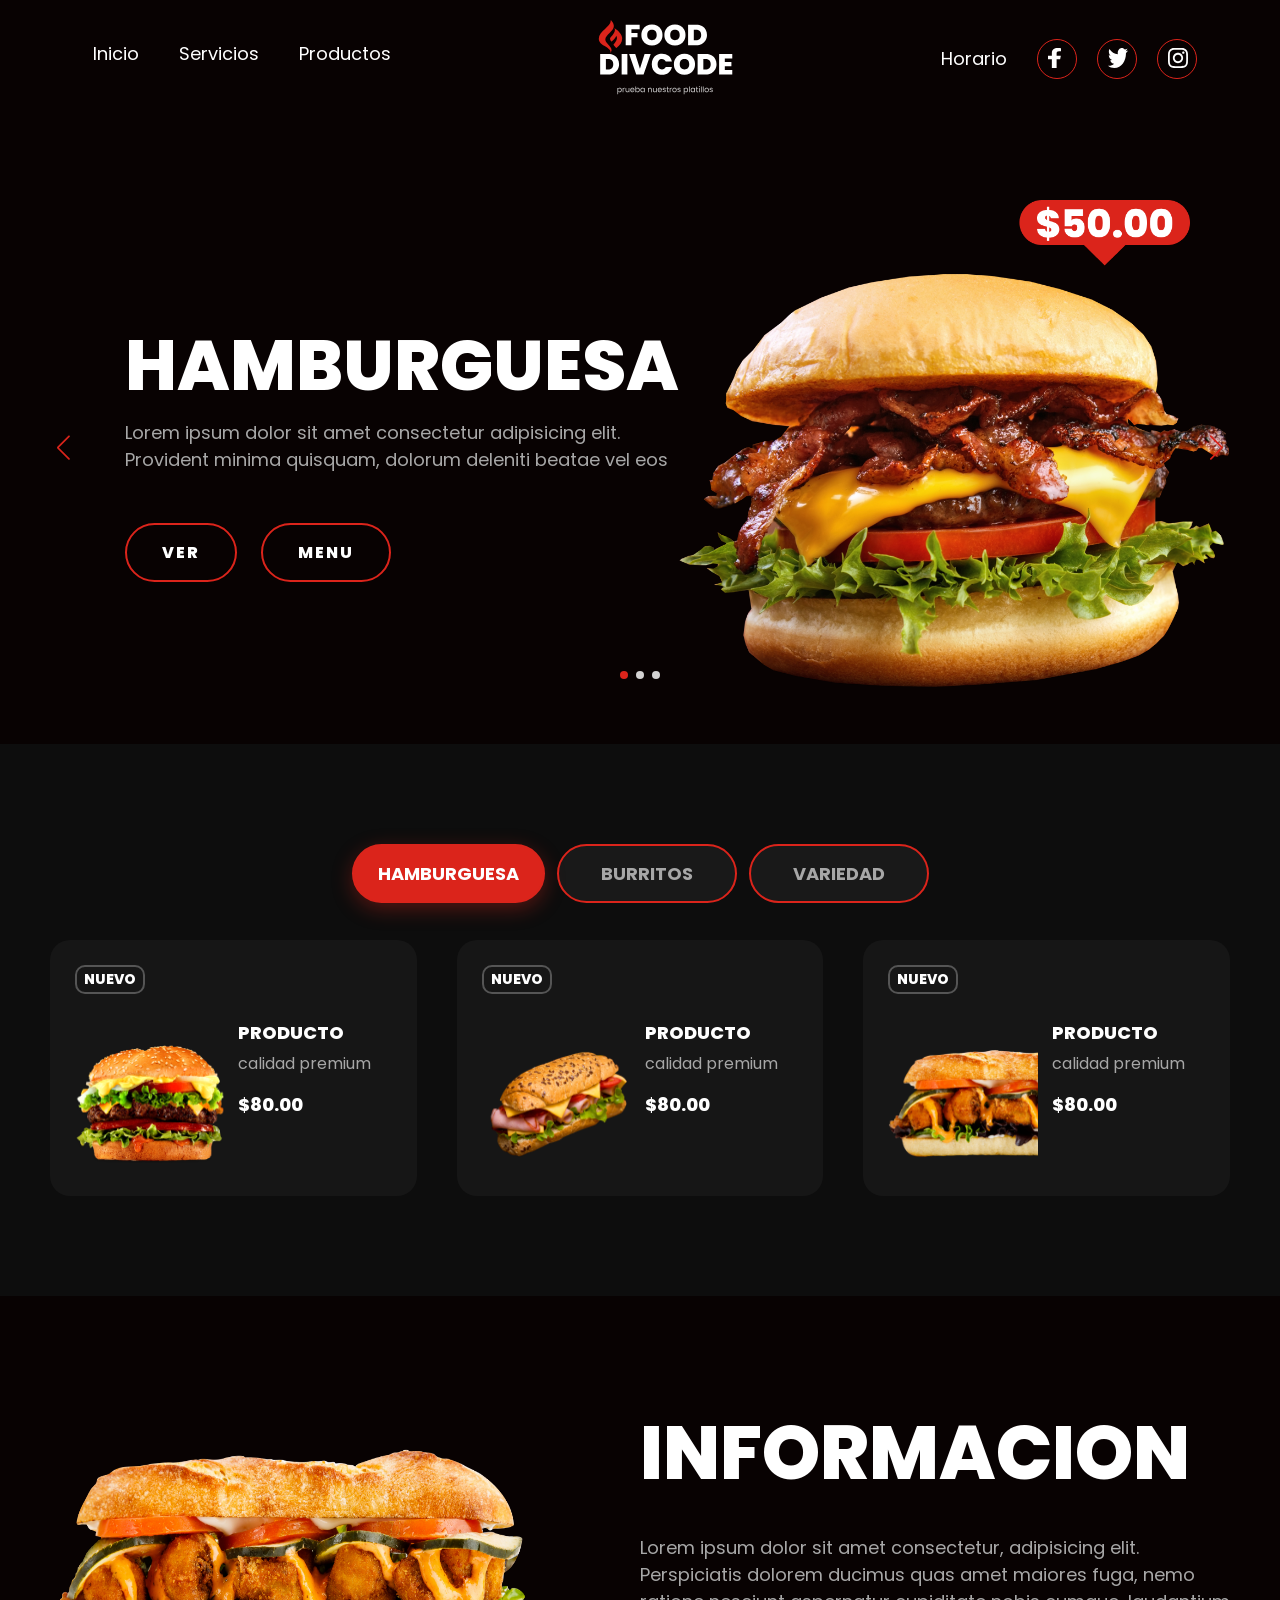
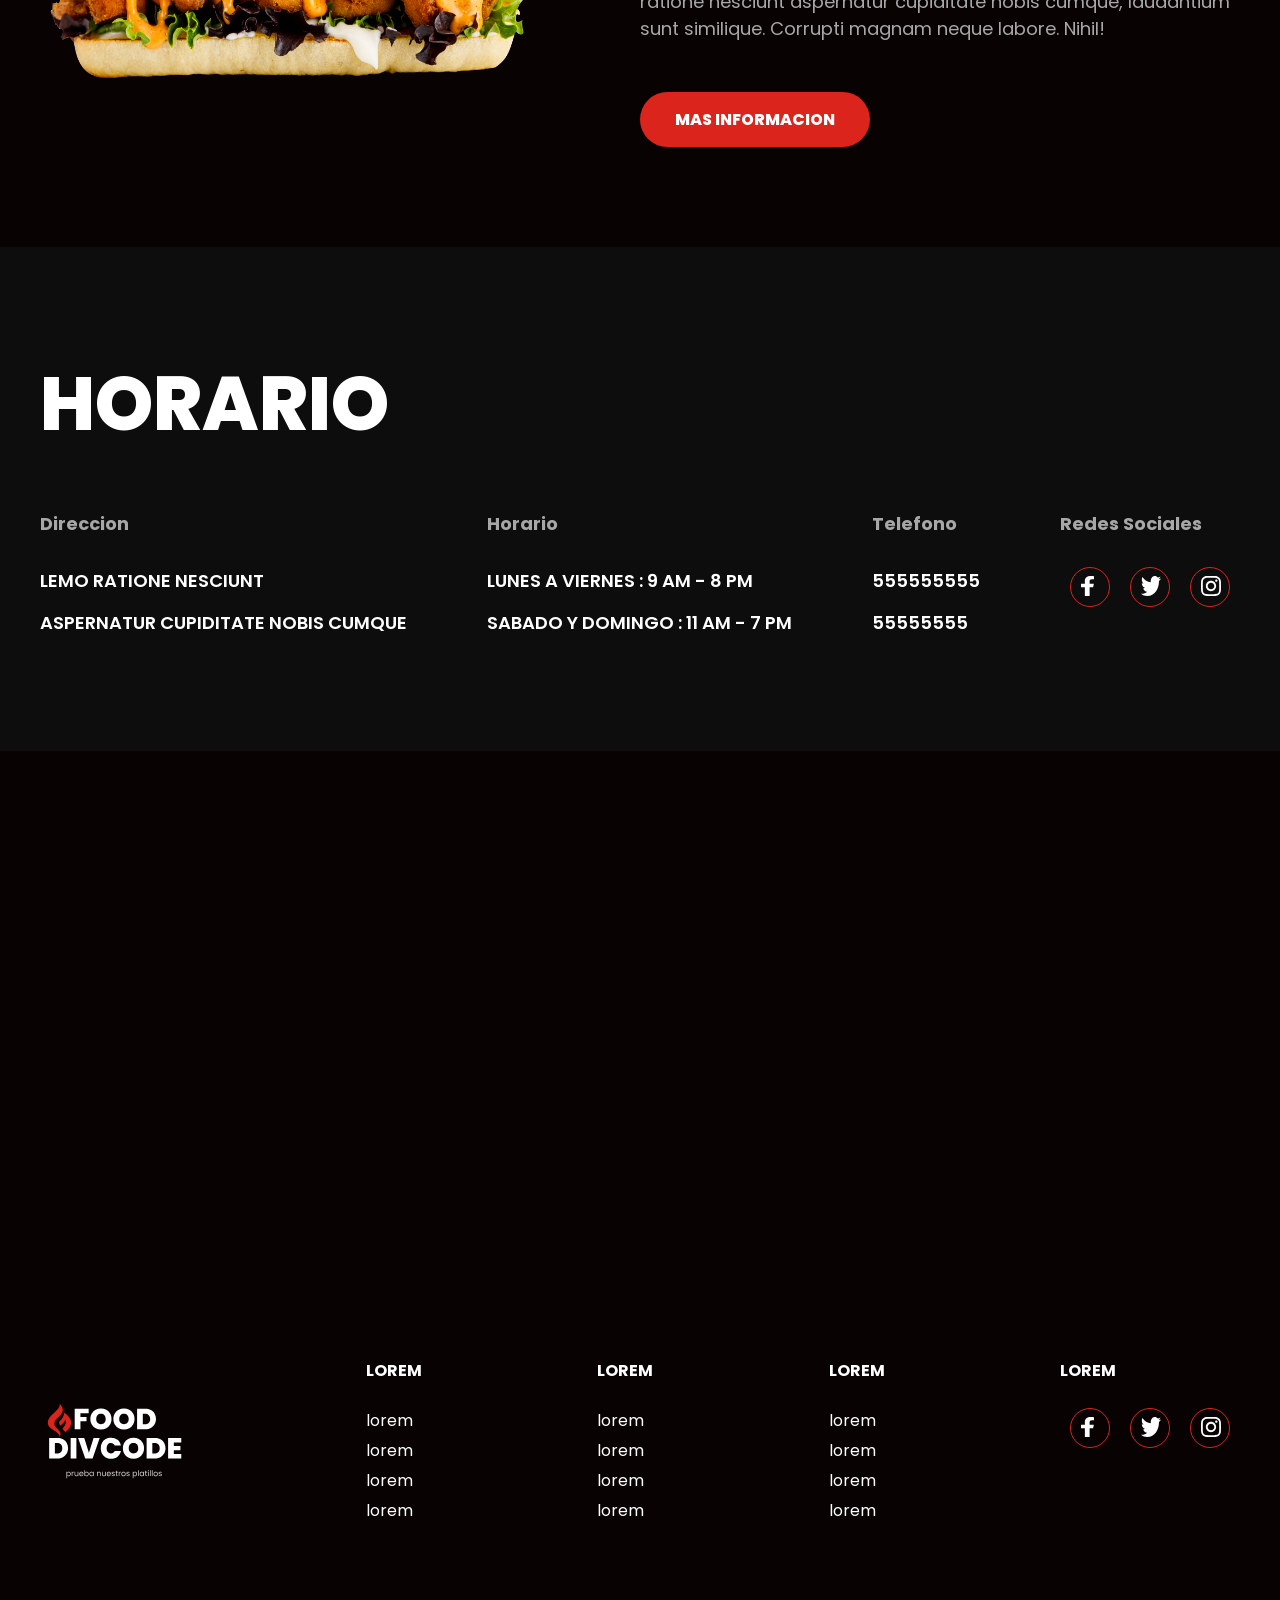
==== mobilesss/index.html @ f2d235e1 "Add files via upload" ====
<!DOCTYPE html>
<html lang="en">

<head>
    <meta charset="UTF-8">
    <meta http-equiv="X-UA-Compatible" content="IE=edge">
    <meta name="viewport" content="width=device-width, initial-scale=1.0">
    <title>Document</title>
    <link rel="stylesheet" href="https://cdn.jsdelivr.net/npm/swiper/swiper-bundle.min.css" />
    <link rel="stylesheet" href="style.css">
</head>

<body>

    <header>

        <div class="menu container">
            <img class="logo-1" src="images/logo.svg" alt="">
            <input type="checkbox" id="menu" />
            <label for="menu">
                <img src="images/menu.png" class="menu-icono" alt="">
            </label>
            <nav class="navbar">
                <div class="menu-1">
                    <ul>
                        <li><a href="#">Inicio</a></li>
                        <li><a href="#">Servicios</a></li>
                        <li><a href="#">Productos</a></li>
                    </ul>
                </div>
                <img class="logo-2" src="images/logo.svg" alt="">
                <div class="menu-2">
                    <ul>
                        <li><a href="#">Horario</a></li>
                    </ul>
                    <div class="socials">
                        <a href="#">
                            <div class="social">
                                <img src="images/s1.svg" alt="">
                            </div>
                        </a>
                        <a href="#">
                            <div class="social">
                                <img src="images/s2.svg" alt="">
                            </div>
                        </a>
                        <a href="#">
                            <div class="social">
                                <img src="images/s3.svg" alt="">
                            </div>
                        </a>
                    </div>
                </div>
            </nav>
        </div>

        <div class="header-content container">

            <div class="swiper mySwiper-1">
                <div class="swiper-wrapper">

                    <div class="swiper-slide">
                        <div class="slider">
                            <div class="slider-txt">
                                <h1>Hamburguesa</h1>
                                <p>
                                    Lorem ipsum dolor sit amet consectetur adipisicing elit.
                                    Provident minima quisquam,
                                    dolorum deleniti beatae vel eos
                                </p>
                                <div class="botones">
                                    <a href="#" class="btn-1">Ver</a>
                                    <a href="#" class="btn-1">Menu</a>
                                </div>
                            </div>
                            <div class="slider-img">
                                <img src="images/slider1.png" alt="">
                            </div>
                        </div>
                    </div>
                    <div class="swiper-slide">
                        <div class="slider">
                            <div class="slider-txt">
                                <h1>Torta</h1>
                                <p>
                                    Lorem ipsum dolor sit amet consectetur adipisicing elit.
                                    Provident minima quisquam,
                                    dolorum deleniti beatae vel eos
                                </p>
                                <div class="botones">
                                    <a href="#" class="btn-1">Ver</a>
                                    <a href="#" class="btn-1">Menu</a>
                                </div>
                            </div>
                            <div class="slider-img">
                                <img src="images/slider2.png" alt="">
                            </div>
                        </div>
                    </div>
                    <div class="swiper-slide">
                        <div class="slider">
                            <div class="slider-txt">
                                <h1>Hamburguesa</h1>
                                <p>
                                    Lorem ipsum dolor sit amet consectetur adipisicing elit.
                                    Provident minima quisquam,
                                    dolorum deleniti beatae vel eos
                                </p>
                                <div class="botones">
                                    <a href="#" class="btn-1">Ver</a>
                                    <a href="#" class="btn-1">Menu</a>
                                </div>
                            </div>
                            <div class="slider-img">
                                <img src="images/slider3.png" alt="">
                            </div>
                        </div>
                    </div>

                </div>
                <div class="swiper-button-next"></div>
                <div class="swiper-button-prev"></div>
                <div class="swiper-pagination"></div>
            </div>

        </div>


    </header>



    <main class="products">
        <div class="tabs container">

            <input type="radio" name="tabs" id="tab1" checked class="tabInput" value="1">
            <label for="tab1">Hamburguesa</label>
            <div class="tab">
                <div class="swiper mySwiper-2" id="swiper1">
                    <div class="swiper-wrapper">
                        <div class="swiper-slide">
                            <div class="product">
                                <div class="product-img">
                                    <h4>Nuevo</h4>
                                    <img src="images/food1.png" alt="">
                                </div>
                                <div class="product-txt">
                                    <h4>Producto</h4>
                                    <p>calidad premium</p>
                                    <span class="price">$80.00</span>
                                </div>
                            </div>
                        </div>
                        <div class="swiper-slide">
                            <div class="product">
                                <div class="product-img">
                                    <h4>Nuevo</h4>
                                    <img src="images/food2.png" alt="">
                                </div>
                                <div class="product-txt">
                                    <h4>Producto</h4>
                                    <p>calidad premium</p>
                                    <span class="price">$80.00</span>
                                </div>
                            </div>
                        </div>
                        <div class="swiper-slide">
                            <div class="product">
                                <div class="product-img">
                                    <h4>Nuevo</h4>
                                    <img src="images/food3.png" alt="">
                                </div>
                                <div class="product-txt">
                                    <h4>Producto</h4>
                                    <p>calidad premium</p>
                                    <span class="price">$80.00</span>
                                </div>
                            </div>
                        </div>
                    </div>
                    <div class="swiper-button-next"></div>
                    <div class="swiper-button-prev"></div>
                </div>
            </div>


            <input type="radio" name="tabs" id="tab2" class="tabInput" value="2">
            <label for="tab2">Burritos</label>
            <div class="tab">
                <div class="swiper mySwiper-2" id="swiper2">
                    <div class="swiper-wrapper">
                        <div class="swiper-slide">
                            <div class="product">
                                <div class="product-img">
                                    <h4>Nuevo</h4>
                                    <img src="images/food4.png" alt="">
                                </div>
                                <div class="product-txt">
                                    <h4>Producto</h4>
                                    <p>calidad premium</p>
                                    <span class="price">$80.00</span>
                                </div>
                            </div>
                        </div>
                        <div class="swiper-slide">
                            <div class="product">
                                <div class="product-img">
                                    <h4>Nuevo</h4>
                                    <img src="images/food5.png" alt="">
                                </div>
                                <div class="product-txt">
                                    <h4>Producto</h4>
                                    <p>calidad premium</p>
                                    <span class="price">$80.00</span>
                                </div>
                            </div>
                        </div>
                        <div class="swiper-slide">
                            <div class="product">
                                <div class="product-img">
                                    <h4>Nuevo</h4>
                                    <img src="images/food6.png" alt="">
                                </div>
                                <div class="product-txt">
                                    <h4>Producto</h4>
                                    <p>calidad premium</p>
                                    <span class="price">$80.00</span>
                                </div>
                            </div>
                        </div>
                    </div>
                    <div class="swiper-button-next"></div>
                    <div class="swiper-button-prev"></div>
                </div>
            </div>

            <input type="radio" name="tabs" id="tab3" class="tabInput" value="3">
            <label for="tab3">Variedad</label>
            <div class="tab">
                <div class="swiper mySwiper-2" id="swiper3">
                    <div class="swiper-wrapper">
                        <div class="swiper-slide">
                            <div class="product">
                                <div class="product-img">
                                    <h4>Nuevo</h4>
                                    <img src="images/food7.png" alt="">
                                </div>
                                <div class="product-txt">
                                    <h4>Producto</h4>
                                    <p>calidad premium</p>
                                    <span class="price">$80.00</span>
                                </div>
                            </div>
                        </div>
                        <div class="swiper-slide">
                            <div class="product">
                                <div class="product-img">
                                    <h4>Nuevo</h4>
                                    <img src="images/food8.png" alt="">
                                </div>
                                <div class="product-txt">
                                    <h4>Producto</h4>
                                    <p>calidad premium</p>
                                    <span class="price">$80.00</span>
                                </div>
                            </div>
                        </div>
                        <div class="swiper-slide">
                            <div class="product">
                                <div class="product-img">
                                    <h4>Nuevo</h4>
                                    <img src="images/food9.png" alt="">
                                </div>
                                <div class="product-txt">
                                    <h4>Producto</h4>
                                    <p>calidad premium</p>
                                    <span class="price">$80.00</span>
                                </div>
                            </div>
                        </div>
                    </div>
                    <div class="swiper-button-next"></div>
                    <div class="swiper-button-prev"></div>
                </div>
            </div>



        </div>
    </main>

    <section class="info container">

        <div class="info-img">
            <img src="images/info.png" alt="">
        </div>

        <div class="info-txt">
            <h2>Informacion</h2>
            <p>
                Lorem ipsum dolor sit amet consectetur, adipisicing elit.
                 Perspiciatis dolorem ducimus quas amet maiores
                fuga, nemo ratione nesciunt aspernatur cupiditate nobis cumque,
                 laudantium sunt similique. Corrupti
                magnam neque labore. Nihil!
            </p>
            <a href="#" class="btn-2">Mas informacion</a>
        </div>

    </section>

    <section class="horario">
        <div class="horario-info container">
            <h2>Horario</h2>
            <div class="horario-txt">
                    <div class="txt">
                        <h4>Direccion</h4>
                        <p>
                            Lemo ratione nesciunt 
                        </p>
                        <p>
                            Aspernatur cupiditate nobis cumque
                        </p>
                    </div>
                    <div class="txt">
                        <h4>Horario</h4>
                        <p>
                            Lunes a Viernes : 9 am - 8 pm
                        </p>
                        <p>
                            Sabado y Domingo : 11 am - 7 pm
                        </p>
                    </div>
                    <div class="txt">
                        <h4>Telefono</h4>
                        <p>
                           555555555
                        </p>
                        <p>
                            55555555
                        </p>
                    </div>
                    <div class="txt">
                        <h4>Redes Sociales</h4>
                        <div class="socials">
                            <a href="#">
                                <div class="social">
                                    <img src="images/s1.svg" alt="">
                                </div>
                            </a>
                            <a href="#">
                                <div class="social">
                                    <img src="images/s2.svg" alt="">
                                </div>
                            </a>
                            <a href="#">
                                <div class="social">
                                    <img src="images/s3.svg" alt="">
                                </div>
                            </a>
                        </div>
                    </div>
            </div>
        </div>
    </section>


    <section>

        <iframe class="map" src="https://www.google.com/maps/embed?pb=!1m18!1m12!1m3!1d340969.99444204353!2d-99.13355093242944!3d19.22916295262336!2m3!1f0!2f0!3f0!3m2!1i1024!2i768!4f13.1!3m3!1m2!1s0x85ce0026db097507%3A0x54061076265ee841!2sCiudad%20de%20M%C3%A9xico%2C%20CDMX!5e0!3m2!1ses-419!2smx!4v1674066424149!5m2!1ses-419!2smx" width="100%" height="500" style="border:0;" allowfullscreen="" loading="lazy" referrerpolicy="no-referrer-when-downgrade"></iframe>

    </section>

    <footer class="footer container">

        <img class="logo-2" src="images/logo.svg" alt="">
        <div class="links">
            <h4>lorem</h4>
            <ul>
                <li><a href="#">lorem</a></li>
                <li><a href="#">lorem</a></li>
                <li><a href="#">lorem</a></li>
                <li><a href="#">lorem</a></li>
            </ul>
        </div>
        <div class="links">
            <h4>lorem</h4>
            <ul>
                <li><a href="#">lorem</a></li>
                <li><a href="#">lorem</a></li>
                <li><a href="#">lorem</a></li>
                <li><a href="#">lorem</a></li>
            </ul>
        </div>
        <div class="links">
            <h4>lorem</h4>
            <ul>
                <li><a href="#">lorem</a></li>
                <li><a href="#">lorem</a></li>
                <li><a href="#">lorem</a></li>
                <li><a href="#">lorem</a></li>
            </ul>
        </div>
        <div class="links">
            <h4>lorem</h4>
            <div class="socials">
                <a href="#">
                    <div class="social">
                        <img src="images/s1.svg" alt="">
                    </div>
                </a>
                <a href="#">
                    <div class="social">
                        <img src="images/s2.svg" alt="">
                    </div>
                </a>
                <a href="#">
                    <div class="social">
                        <img src="images/s3.svg" alt="">
                    </div>
                </a>
            </div>
        </div>
    </footer>



    <script src="https://cdn.jsdelivr.net/npm/swiper/swiper-bundle.min.js"></script>

    <script src="script.js"></script>
</body>

</html>
---- mobilesss/style.css ----
@import url('https://fonts.googleapis.com/css2?family=Poppins:wght@400;500;600;700;800&display=swap');

* {
    margin: 0;
    padding: 0;
    box-sizing: border-box;
    text-decoration: none;
    list-style: none;
}

body {
    background-color: #080202;
    font-family: 'Poppins', sans-serif;
}

.container {
    max-width: 1200px;
    margin: 0 auto;
}

.swiper-button-prev::after {
    font-size: 25px;
}
.swiper-button-next::after {
    font-size: 25px;
}

.swiper-button-next {
    color: #DB241B;
}
.swiper-button-prev {
    color: #DB241B;
}

.swiper-pagination-bullet {
    background-color: #D3D2D2;
    opacity: 1;
}

.swiper-pagination-bullet-active {
    background-color: #DB241B;
}

.menu {
    position: absolute;
    top: 20px;
    left: 0;
    right: 0;
    display: flex;
    justify-content: center;
    z-index: 1000;
}

.navbar {
    display: flex;
}
.menu-1{
    margin-right: 180px;
}

.menu-2 {
    margin-left: 180px;
    display: flex;
    align-items: center;
}

.logo-1 {
    width: 0;
}
.logo-2 {
    width: 150px;
}

.socials {
    display: flex;
}

.social {
    margin: 0 10px;
    height: 40px;
    width: 40px;
    border: 1px solid #DB241B;
    border-radius: 50%;
}

.social:hover {
    background-color: #DB241B;
}

.social img {
    margin: 8px 0 0 10px;
}

.menu .navbar ul li {
    position: relative;
    float: left;
}

.menu .navbar ul li a {
    font-size: 18px;
    padding: 20px;
    color: #FFFFFF;
    display: block;
}

.menu .navbar ul li a:hover {
    color: #DB241B;
}

#menu {
    display: none;
}

.menu-icono {
    width: 25px;
}

.menu label {
    cursor: pointer;
    display: none;
}

.header-content {
    margin-top: 200px;
    padding-bottom: 50px;
}

.slider {
    display: flex;
    align-items: center;
}

.slider-txt {
    margin-left: 85px;
    width: 50%;
}
.slider-txt h1 {
    font-size: 70px;
    color: #FFFFFF;
    text-transform: uppercase;
    font-weight: 800;
}

.slider-txt p {
    font-size: 18px;
    color: #A7A7A7;
}

.botones {
    margin-top: 50px;
}

.btn-1 {
    display: inline-block;
    padding: 15px 35px;
    border: 2px solid #DB241B;
    color: #FFFFFF;
    font-weight: 800;
    letter-spacing: 2px;
    text-transform: uppercase;
    margin-right: 20px;
    border-radius: 50px;
}

.btn-1:hover {
    background-color: #DB241B;
}

.slider-img {
    width: 50%;
}

.slider-img img {
    margin-right: 225px;
    width: 550px;
}

.products {
    background-color: #0d0d0d;
}

.tabs {
    display: flex;
    flex-wrap: wrap;
    padding: 100px 0px;
}

.tabs label {
    width: 15%;
    order: 1;
    display: block;
    padding: 20px 0;
    text-align: center;
    cursor: pointer;
    color: #A7A7A7;
    font-weight: 700;
    font-size: 18px;
    text-transform: uppercase;
    transition: background ease 0.2s;
}

.tabs .tab {
    order: 99;
    flex-grow: 1;
    width: 100%;
    display: none;
    padding-top: 25px;
}

.tabs input[type="radio"] {
    display: none;
}
.tabs input[type="radio"]:checked + label {
    border-bottom: 2px solid #DB241B;
    color: #FFFFFF;
}

.tabs input[type="radio"]:checked + label + .tab {
    display: block;
} 

.product {
    display: flex;
    align-items: center;
    padding: 25px;
    margin: 0 10px;

}

.product-img {
    width: 50%;
    text-align: left;
}

.product-img h4 {
    display: inline-block;
    padding: 5px 7px;
    line-height: 15px;
    color: #FFFFFF;
    font-size: 14px;
    text-transform: uppercase;
    font-weight: 800;
    border: 2px solid #555555;
    border-radius: 10px;
    margin-bottom: 50px;
}

.product-img img {
    width: 150px;
    height: 120px;
 }

 .product-txt {
    width: 50%;
    margin-left: 10px;
    text-align: left;
 }

 .product-txt h4 {
    color: #FFFFFF;
    font-size: 18px;
    text-transform: uppercase;
    font-weight: 800;
    margin-bottom: 5px;
 }

 .product-txt p {
    color: #A7A7A7;
    font-size: 16px;
    margin-bottom: 15px;
 }

 .product-txt span {
    color: #FFFFFF;
    font-size: 18px;
    font-weight: 800;
 }

 .info {
    padding: 100px 0px;
    display: flex;
    align-items: center;
 }

 .info-img {
    width: 50%;
 }

 .info-img img {
    width: 500px;
    height: 250px;
 }

 .info-txt {    
    width: 50%;
 }

 .info-txt h2 {
    font-size: 75px;
    color: #FFFFFF;
    font-weight: 800;
    text-transform: uppercase;
    margin-bottom: 25px;
 }

 .info-txt p {
    font-size: 18px;
    color: #A7A7A7;
    margin-bottom: 50px;
 }

 .btn-2 {
    display: inline-block;
    padding: 15px 35px;
    background-color: #DB241B;
    color: #FFFFFF;
    font-weight: 800;
    text-transform: uppercase;
    border-radius: 50px;
 }

 .btn-2:hover {
    background-color: #ab1c15;
 }

 .horario {
    padding: 100px 0px;
    background-color: #0d0d0d;
 }

 .horario-info h2 {
    font-size: 75px;
    color: #FFFFFF;
    font-weight: 800;
    text-transform: uppercase;
    margin-bottom: 50px;
 }

 .horario-txt {
    display: flex;
    justify-content: space-between;
 }

 .txt {
    color: #FFFFFF;
 }

 .txt h4 {
    font-size: 18px;
    color: #A7A7A7;
    margin-bottom: 30px;
 }

 .txt p {
    font-size: 18px;
    text-transform: uppercase;
    font-weight: 600;
    margin-bottom: 15px;
 }


 .map {
    filter: grayscale(100%) invert(92%) contrast(93%);
 }

 .footer {
    padding: 100px 0px;
    display: flex;
    justify-content: space-between;
 }

 .links h4 { 
    color: #FFFFFF;
    text-transform: uppercase;
    margin-bottom: 25px;
 }

 .links ul li a {
    color: #FFFFFF;
    font-size: 16px;
    margin-bottom: 5px;
    display: inline-block;
 }

 @media(max-width: 991px) {

    .menu {
        padding: 20px;
        justify-content: space-between;
    }

    .menu-2 {
        display: none;
    }

    .logo-1 {
        width: 100px;
    }

    .logo-2 {
        width: 0;
    }

    .menu label {
        display: initial;
    }

    .menu .navbar {
        position: absolute;
        top: 100%;
        left: 0;
        right: 0;
        background-color: #181818;
        display: none;
    }

    .menu .navbar ul li {
        width: 100%;
    }

    #menu:checked ~ .navbar {
        display: initial;
    }

    .header-content {
        padding: 30px;
        margin-top: 100px;
    }

    .slider {
        flex-direction: column;
    }

    .slider-txt {
        margin-left: 0;
        width: 100%;
        text-align: center;
        margin-bottom: 50px;
    }

    .slider-txt h1 {
        font-size: 50px;
    }

    .slider-txt p {
        font-size: 16px;
    }

    .btn-1 {
        padding: 10px 25px;
        font-size: 14px;
    }

    .slider-img {
        width: 100%;
        text-align: center;
    }

    .slider-img img {
        margin-right: 0px;
        width: 300px;
    }

    .swiper-horizontal > .swiper-pagination-bullets,
    .swiper-pagination-bullets,.swiper-pagination-horizontal,
    .swiper-pagination-custom,
    .swiper-pagination-fraction {
        bottom: -7px;
    }

    .tabs {
        padding: 50px 30px;
    }

    .tabs label {
        width: 33%;
    }

    .info {
        padding: 30px;
        flex-direction: column;
    }

    .info-img {
        width: 100%;
        text-align: center;
    }

    .info-img img {
        width: 400px;
        height: 200px;
        margin-bottom: 25px;
    }

    .info-txt {
        width: 100%;
        text-align: center;
    }

    .info-txt h2 {
        font-size: 50px;
    }

    .info-txt p {
        font-size: 16px;
    }

    .btn-1 {
        font-size: 16px;
    }

    .horario {
        padding: 30px;
        text-align: center;
    }

    .horario-info h2 {
        font-size: 50px;
        margin-bottom: 15px;
    }

    .horario-txt {
        flex-direction: column;
    }

    .socials {
        justify-content: center;
    }

    .social img {
        margin: 8px 0 0 0;
    }

    .footer {
        padding: 30px;
        flex-direction: column;
        text-align: center;
    }

    .links h4 {
        margin: 25px 0px 10px 0px;
    }



 }

/* ===== VERSION PROFESIONAL ===== */
.tabs{
    justify-content:center;
    gap:12px;
}

.tabs label{
    width:auto;
    min-width:180px;
    padding:14px 24px;
    border:2px solid #DB241B;
    border-radius:30px;
    background:rgba(255,255,255,.05);
}

.tabs label:hover{
    transform:translateY(-2px);
}

.tabs input[type="radio"]:checked + label{
    background:#DB241B;
    color:#fff;
    border-bottom:2px solid #DB241B;
    box-shadow:0 6px 20px rgba(219,36,27,.35);
}

.tabs .tab{
    animation:fadeIn .4s ease;
}

.product{
    border-radius:20px;
    background:rgba(255,255,255,.04);
    transition:.3s;
}

.product:hover{
    transform:translateY(-6px);
}

@keyframes fadeIn{
    from{opacity:0;transform:translateY(10px);}
    to{opacity:1;transform:translateY(0);}
}


/* ===== RESPONSIVE CELULARES ===== */
@media (max-width: 768px){
    .tabs{
        display:flex;
        flex-direction:column;
        align-items:center;
        gap:10px;
    }

    .tabs label{
        width:90%;
        min-width:auto;
        text-align:center;
    }

    .product,
    .box,
    .card{
        width:100% !important;
    }

    img{
        max-width:100%;
        height:auto;
    }

    .content,
    .container,
    .wrapper{
        padding-left:15px;
        padding-right:15px;
    }

    h1{
        font-size:2rem !important;
    }

    h2{
        font-size:1.5rem !important;
    }
}
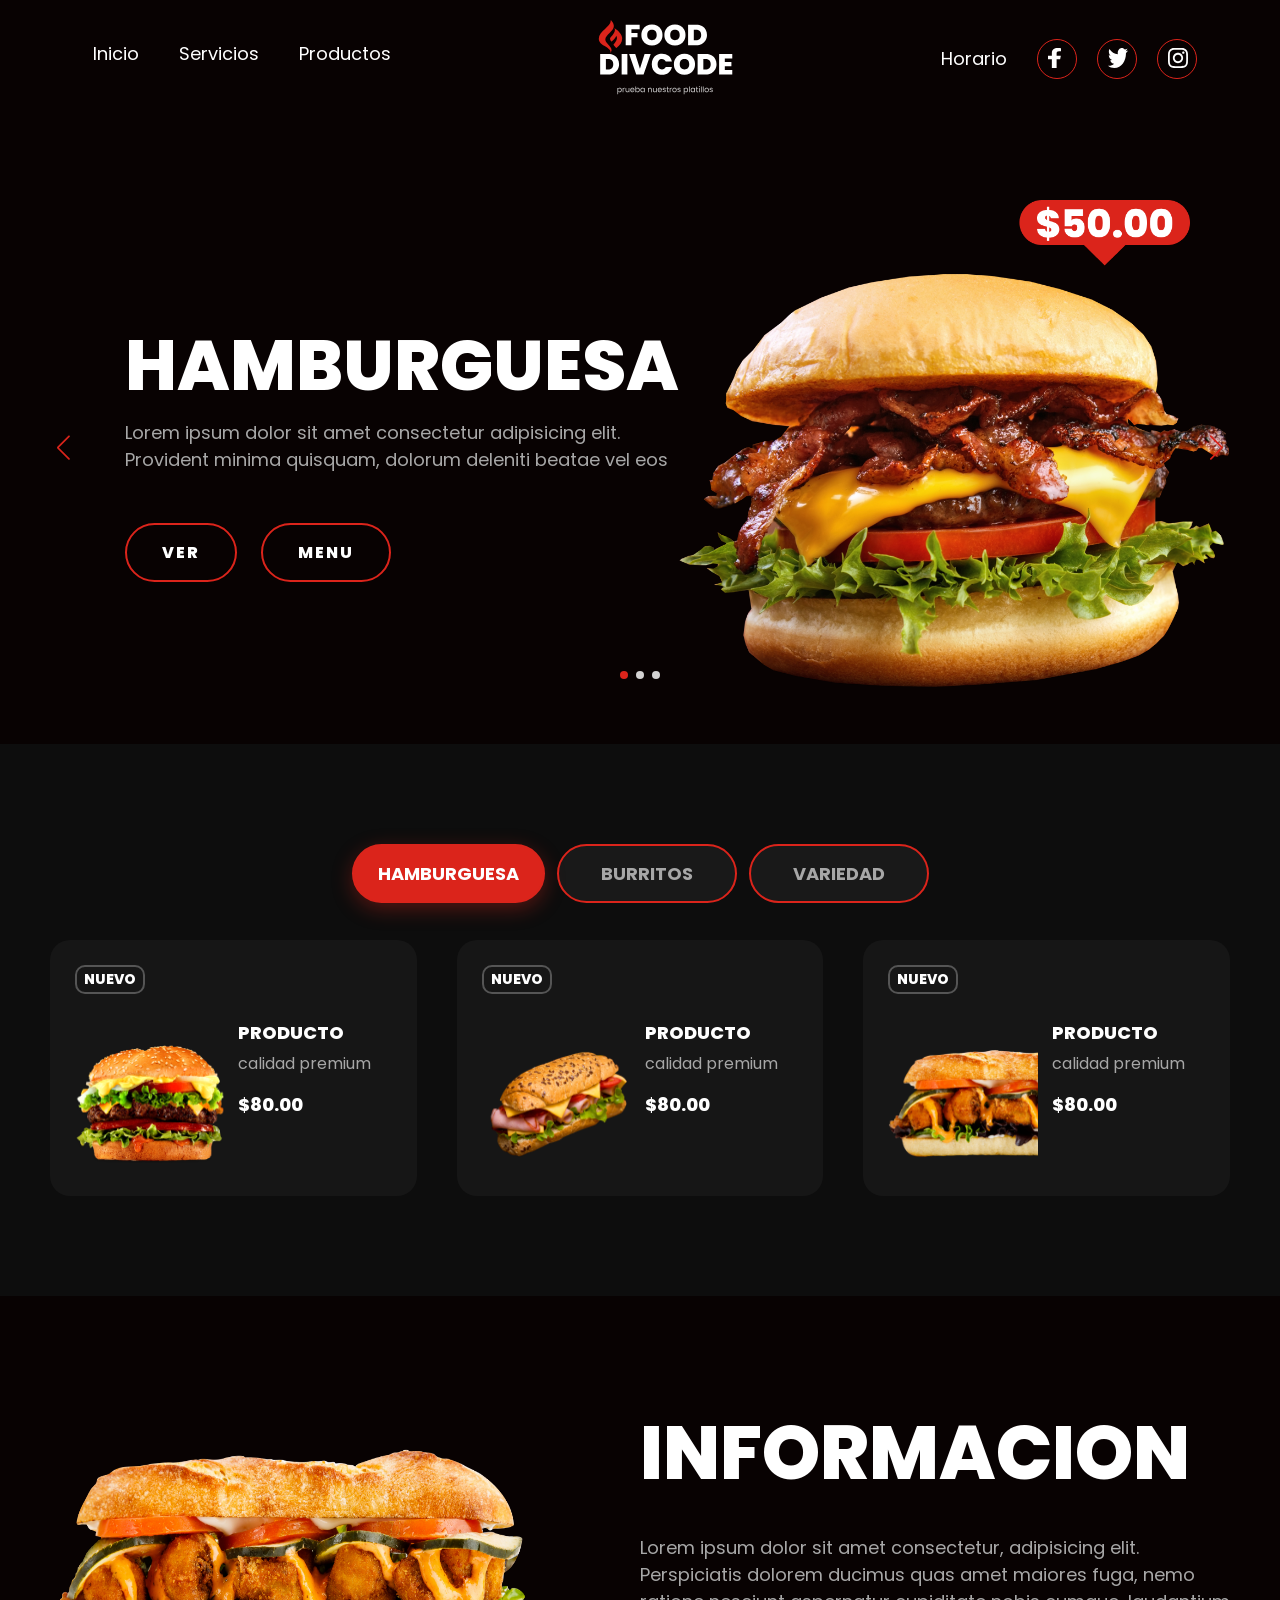
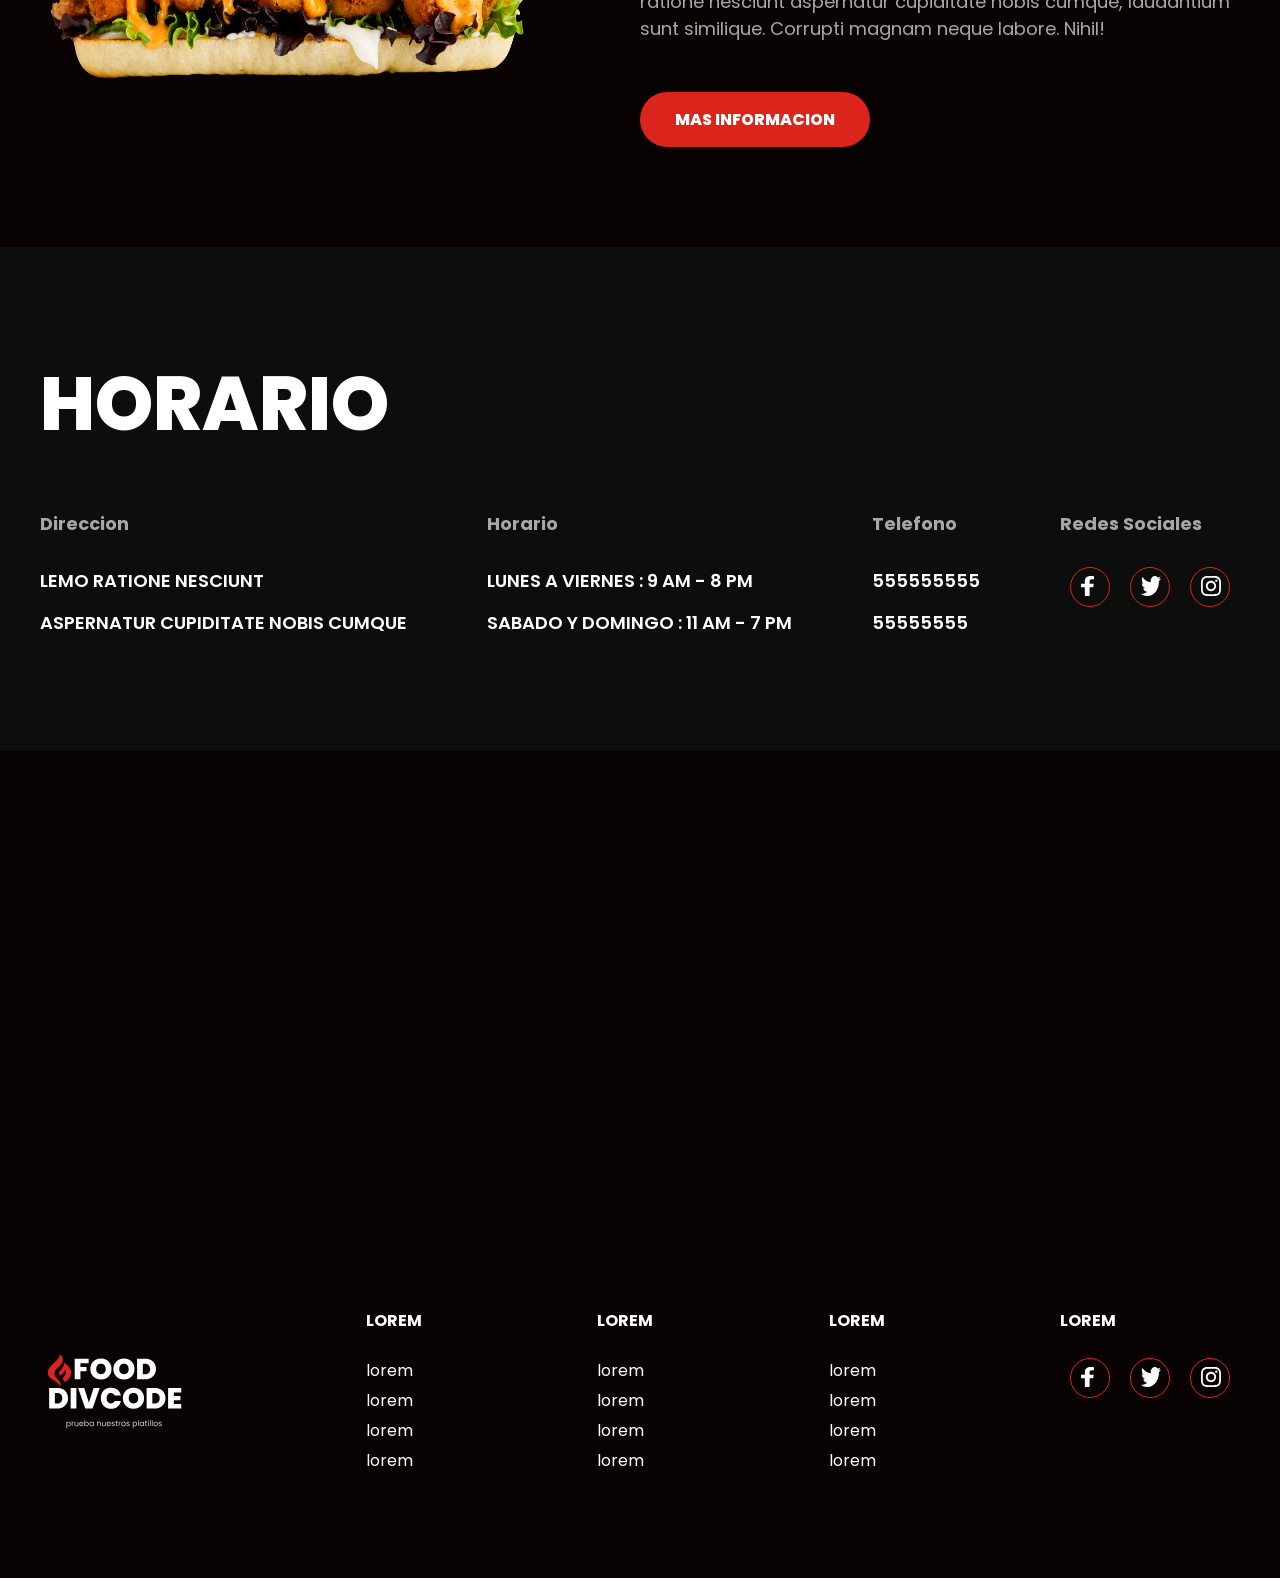
==== commit cf973b0c: "Update index.html" ====
--- a/mobilesss/index.html
+++ b/mobilesss/index.html
@@ -367,7 +367,7 @@
 
     <section>
 
-        <iframe class="map" src="https://www.google.com/maps/embed?pb=!1m18!1m12!1m3!1d340969.99444204353!2d-99.13355093242944!3d19.22916295262336!2m3!1f0!2f0!3f0!3m2!1i1024!2i768!4f13.1!3m3!1m2!1s0x85ce0026db097507%3A0x54061076265ee841!2sCiudad%20de%20M%C3%A9xico%2C%20CDMX!5e0!3m2!1ses-419!2smx!4v1674066424149!5m2!1ses-419!2smx" width="100%" height="500" style="border:0;" allowfullscreen="" loading="lazy" referrerpolicy="no-referrer-when-downgrade"></iframe>
+        <iframe class="map" src="https://www.google.com/maps/embed?pb=!1m18!1m12!1m3!1d58994.2826567042!2d-68.92338545!3d-22.4612725!2m3!1f0!2f0!3f0!3m2!1i1024!2i768!4f13.1!3m3!1m2!1s0x96ab978f95a58b0d%3A0xfe7a093627c72306!2sCalama%2C%20Antofagasta!5e0!3m2!1ses-419!2scl!4v1780543584799!5m2!1ses-419!2scl" width="600" height="450" style="border:0;" allowfullscreen="" loading="lazy" referrerpolicy="no-referrer-when-downgrade" width="100%" height="500" style="border:0;" allowfullscreen="" loading="lazy" referrerpolicy="no-referrer-when-downgrade"></iframe>
 
     </section>
 
@@ -430,4 +430,4 @@
     <script src="script.js"></script>
 </body>
 
-</html>+</html>
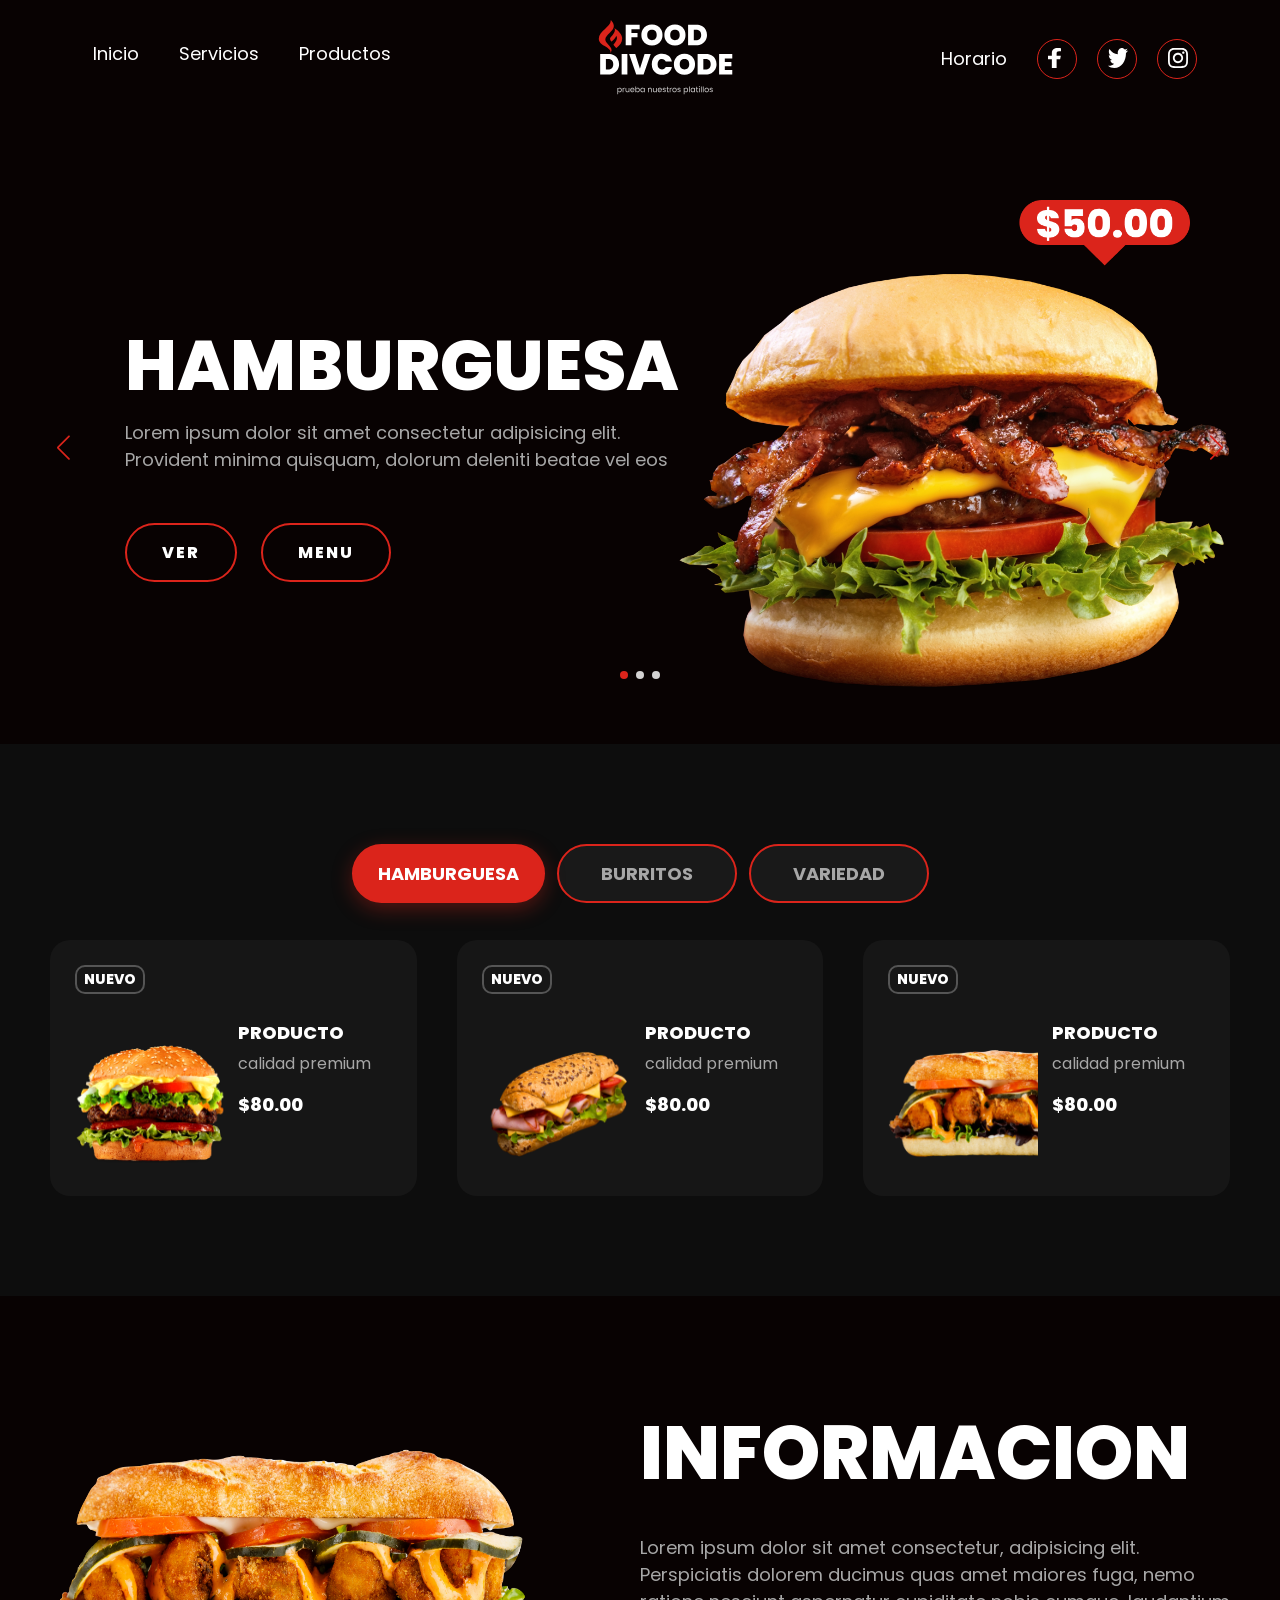
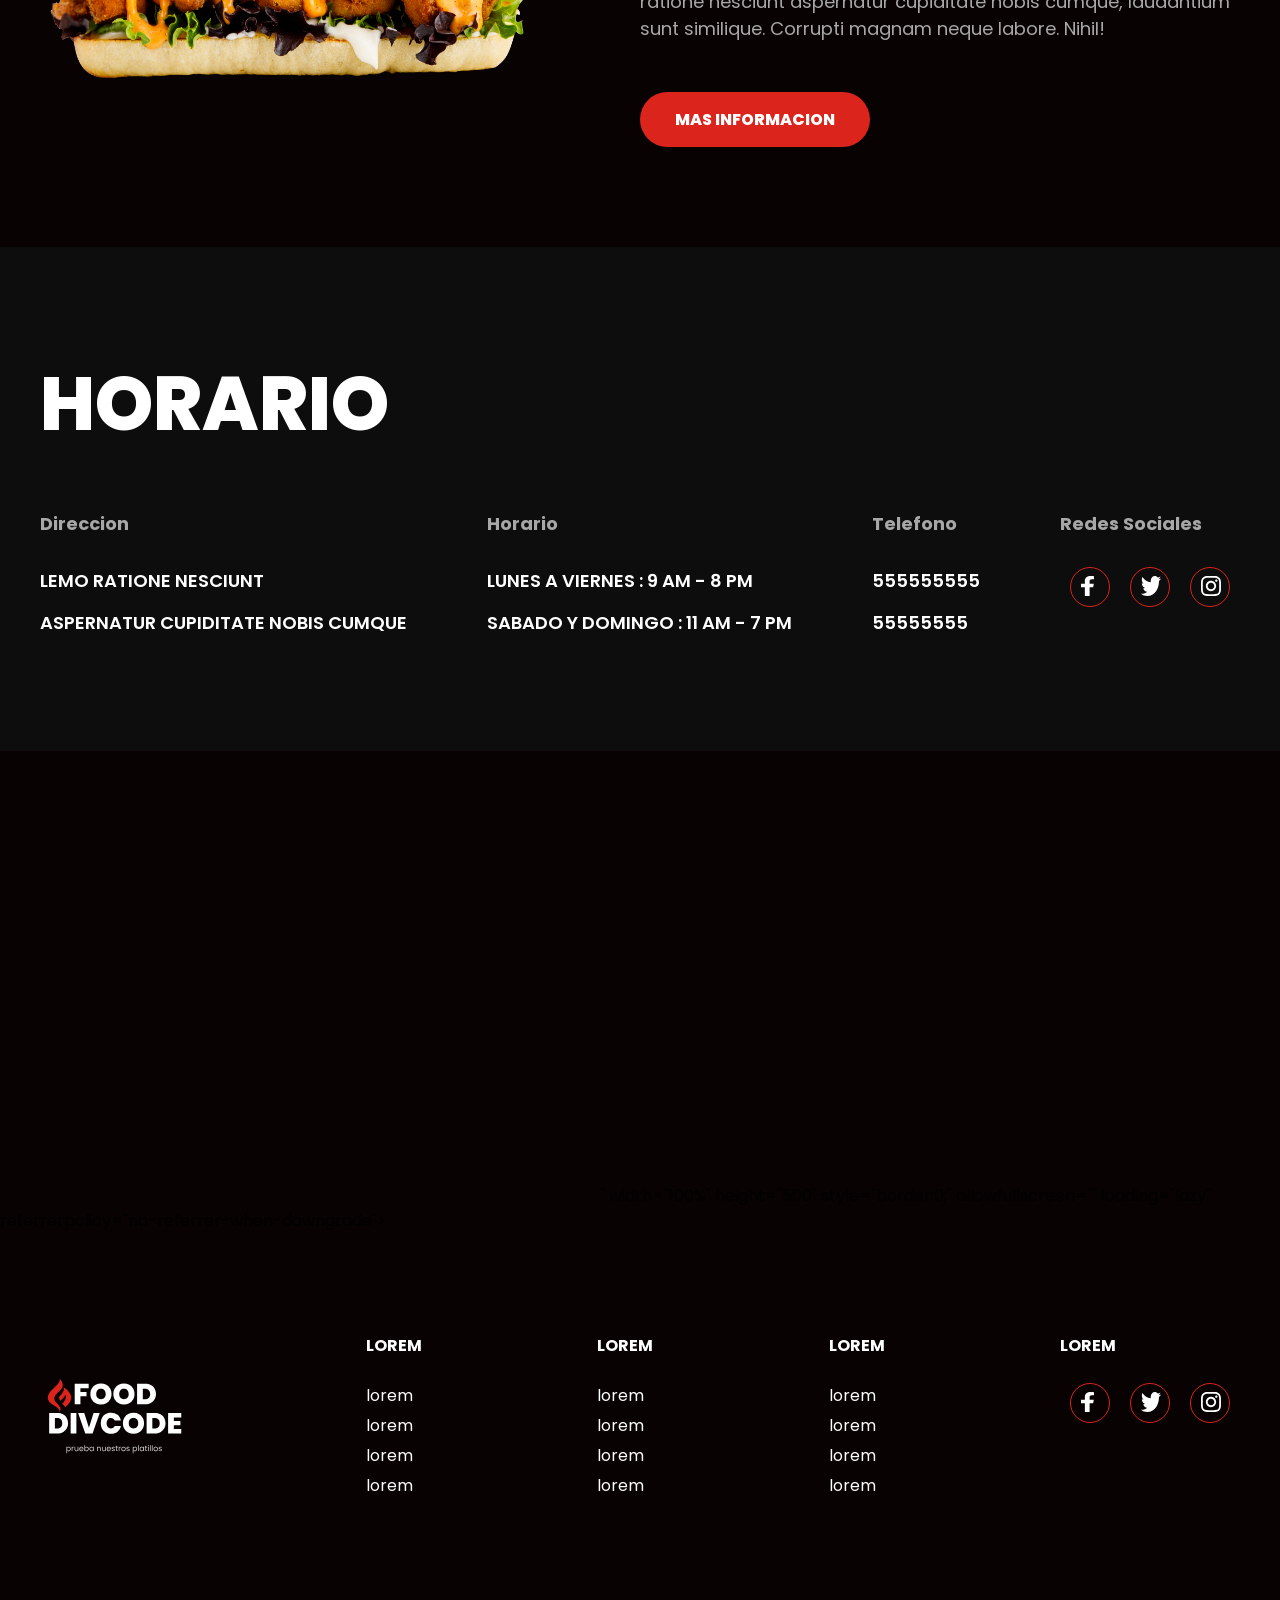
==== commit ab733907: "Update index.html" ====
--- a/mobilesss/index.html
+++ b/mobilesss/index.html
@@ -365,10 +365,9 @@
     </section>
 
 
-    <section>
-
-        <iframe class="map" src="https://www.google.com/maps/embed?pb=!1m18!1m12!1m3!1d58994.2826567042!2d-68.92338545!3d-22.4612725!2m3!1f0!2f0!3f0!3m2!1i1024!2i768!4f13.1!3m3!1m2!1s0x96ab978f95a58b0d%3A0xfe7a093627c72306!2sCalama%2C%20Antofagasta!5e0!3m2!1ses-419!2scl!4v1780543584799!5m2!1ses-419!2scl" width="600" height="450" style="border:0;" allowfullscreen="" loading="lazy" referrerpolicy="no-referrer-when-downgrade" width="100%" height="500" style="border:0;" allowfullscreen="" loading="lazy" referrerpolicy="no-referrer-when-downgrade"></iframe>
-
+        <iframe class="map" src="https://www.google.com/maps/embed?pb=!1m18!1m12!1m3!1d58994.2826567042!2d-68.92338545!3d-22.4612725!2m3!1f0!2f0!3f0!3m2!1i1024!2i768!4f13.1!3m3!1m2!1s0x96ab978f95a58b0d%3A0xfe7a093627c72306!2sCalama%2C%20Antofagasta!5e0!3m2!1ses-419!2scl!4v1780543584799!5m2!1ses-419!2scl" width="600" height="450" style="border:0;" allowfullscreen="" loading="lazy" referrerpolicy="no-referrer-when-downgrade"></iframe>" width="100%" height="500" style="border:0;" allowfullscreen="" loading="lazy" referrerpolicy="no-referrer-when-downgrade"></iframe>
+
+       
     </section>
 
     <footer class="footer container">
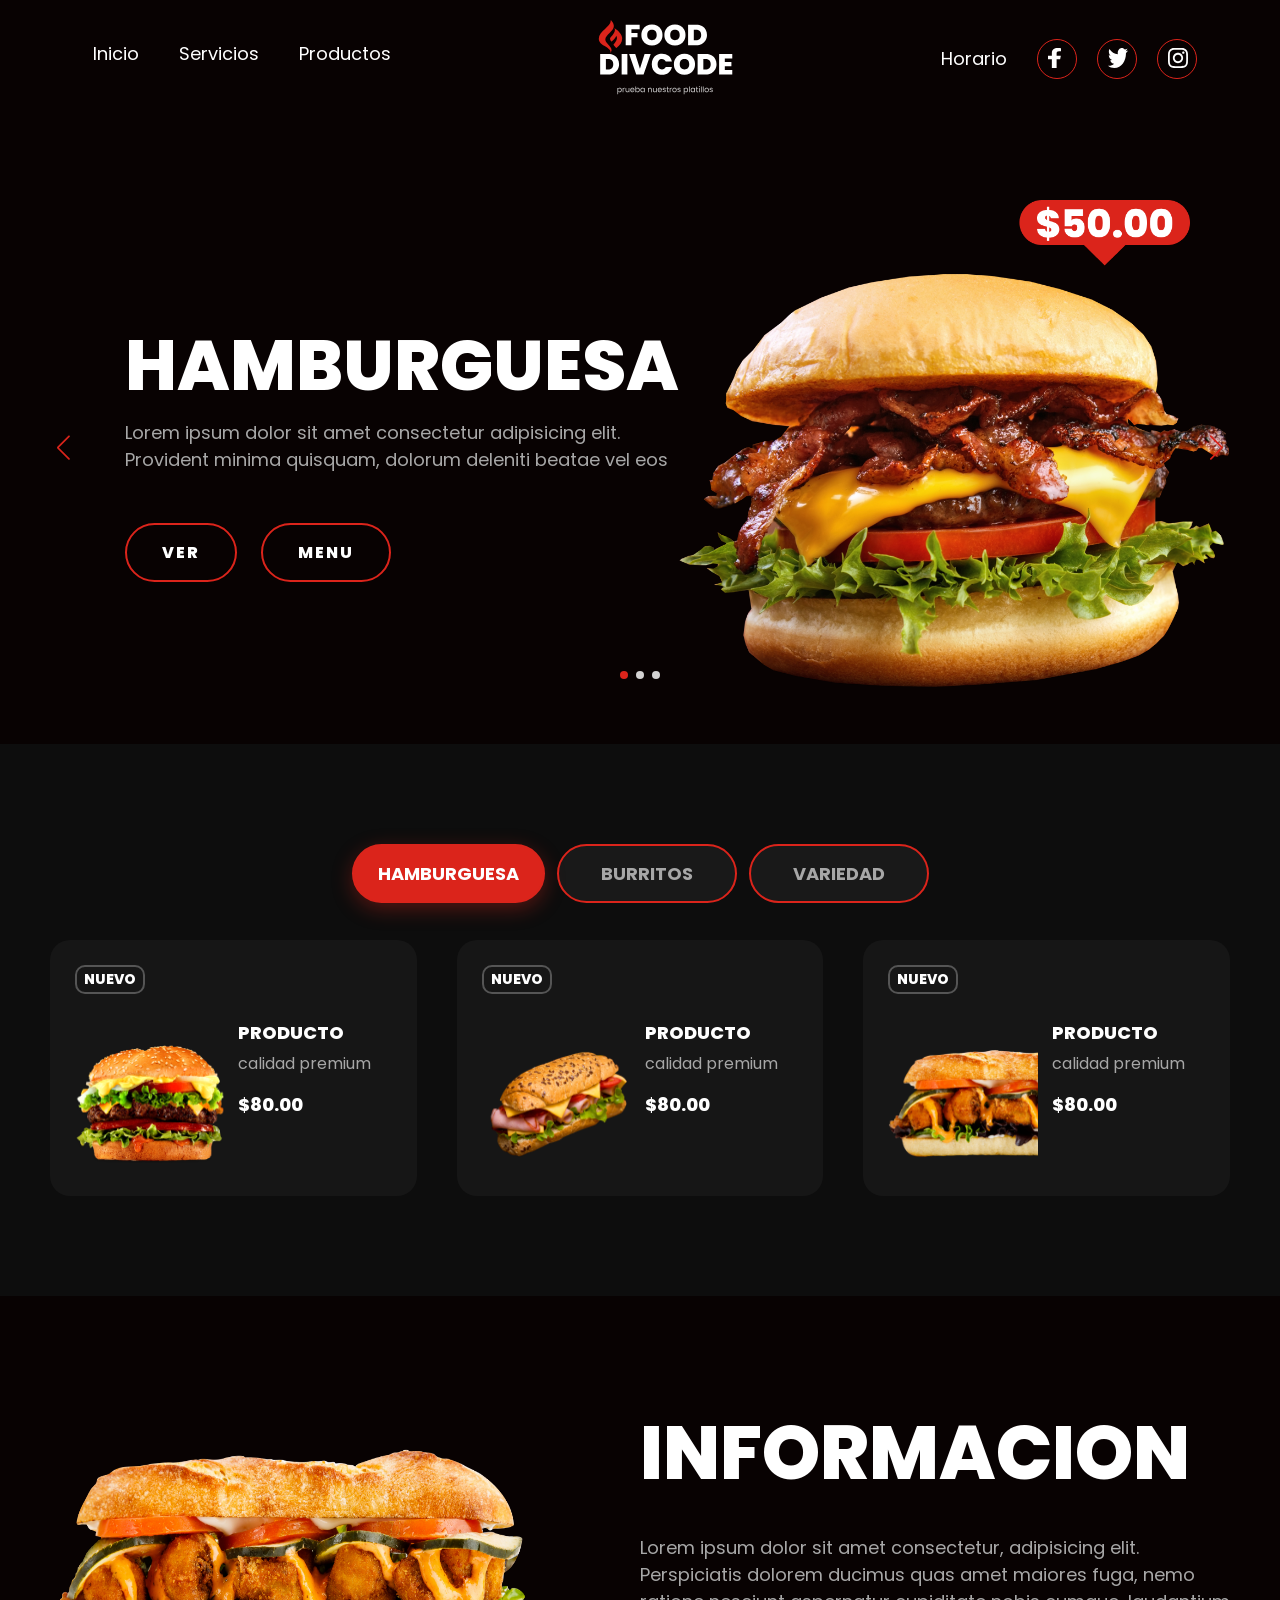
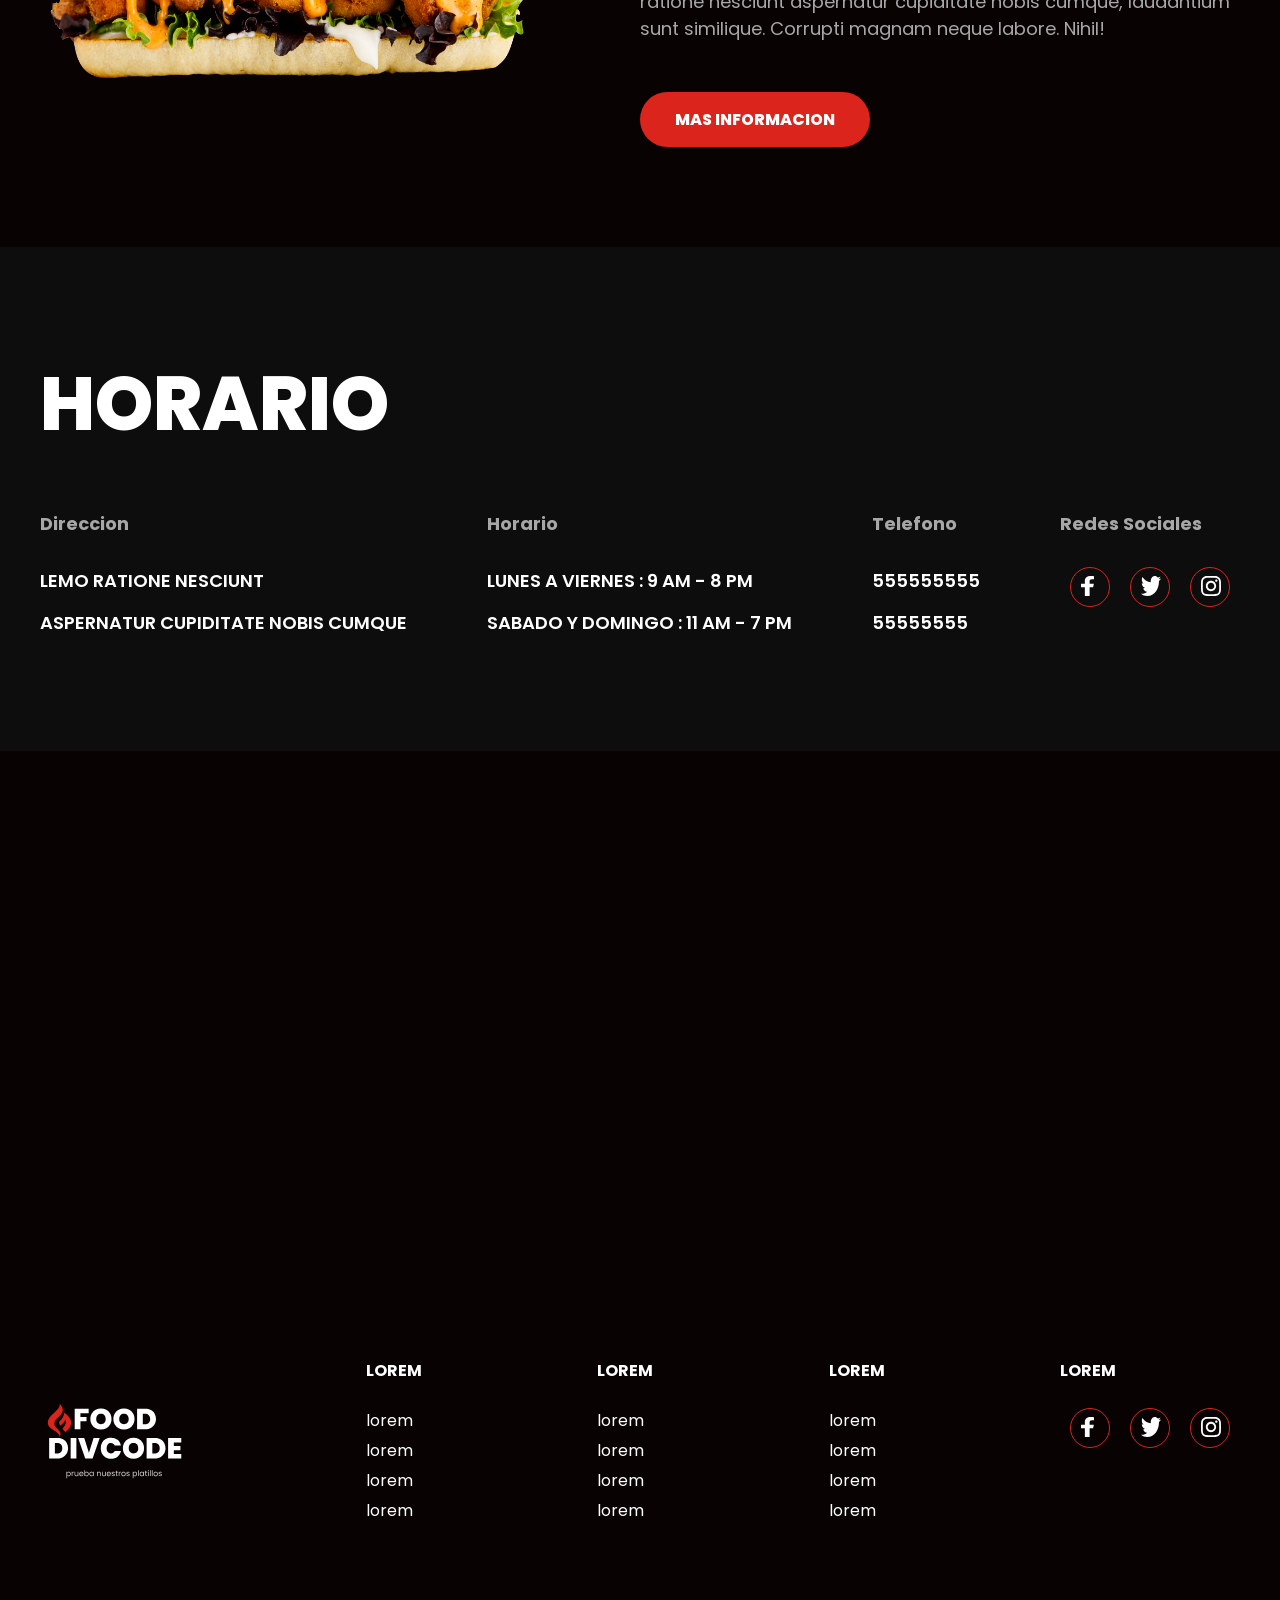
==== commit 39a3223b: "Update index.html" ====
--- a/mobilesss/index.html
+++ b/mobilesss/index.html
@@ -363,10 +363,7 @@
             </div>
         </div>
     </section>
-
-
-        <iframe class="map" src="https://www.google.com/maps/embed?pb=!1m18!1m12!1m3!1d58994.2826567042!2d-68.92338545!3d-22.4612725!2m3!1f0!2f0!3f0!3m2!1i1024!2i768!4f13.1!3m3!1m2!1s0x96ab978f95a58b0d%3A0xfe7a093627c72306!2sCalama%2C%20Antofagasta!5e0!3m2!1ses-419!2scl!4v1780543584799!5m2!1ses-419!2scl" width="600" height="450" style="border:0;" allowfullscreen="" loading="lazy" referrerpolicy="no-referrer-when-downgrade"></iframe>" width="100%" height="500" style="border:0;" allowfullscreen="" loading="lazy" referrerpolicy="no-referrer-when-downgrade"></iframe>
-
+       <iframe class="map" src="https://www.google.com/maps/embed?pb=!1m18!1m12!1m3!1d58994.28489230025!2d-68.96467109461602!3d-22.461267248146264!2m3!1f0!2f0!3f0!3m2!1i1024!2i768!4f13.1!3m3!1m2!1s0x96ab978f95a58b0d%3A0xfe7a093627c72306!2sCalama%2C%20Antofagasta!5e0!3m2!1ses-419!2scl!4v1780544285482!5m2!1ses-419!2scl"width="100%" height="500" style="border:0;" allowfullscreen="" loading="lazy" referrerpolicy="no-referrer-when-downgrade"></iframe>
        
     </section>
 
